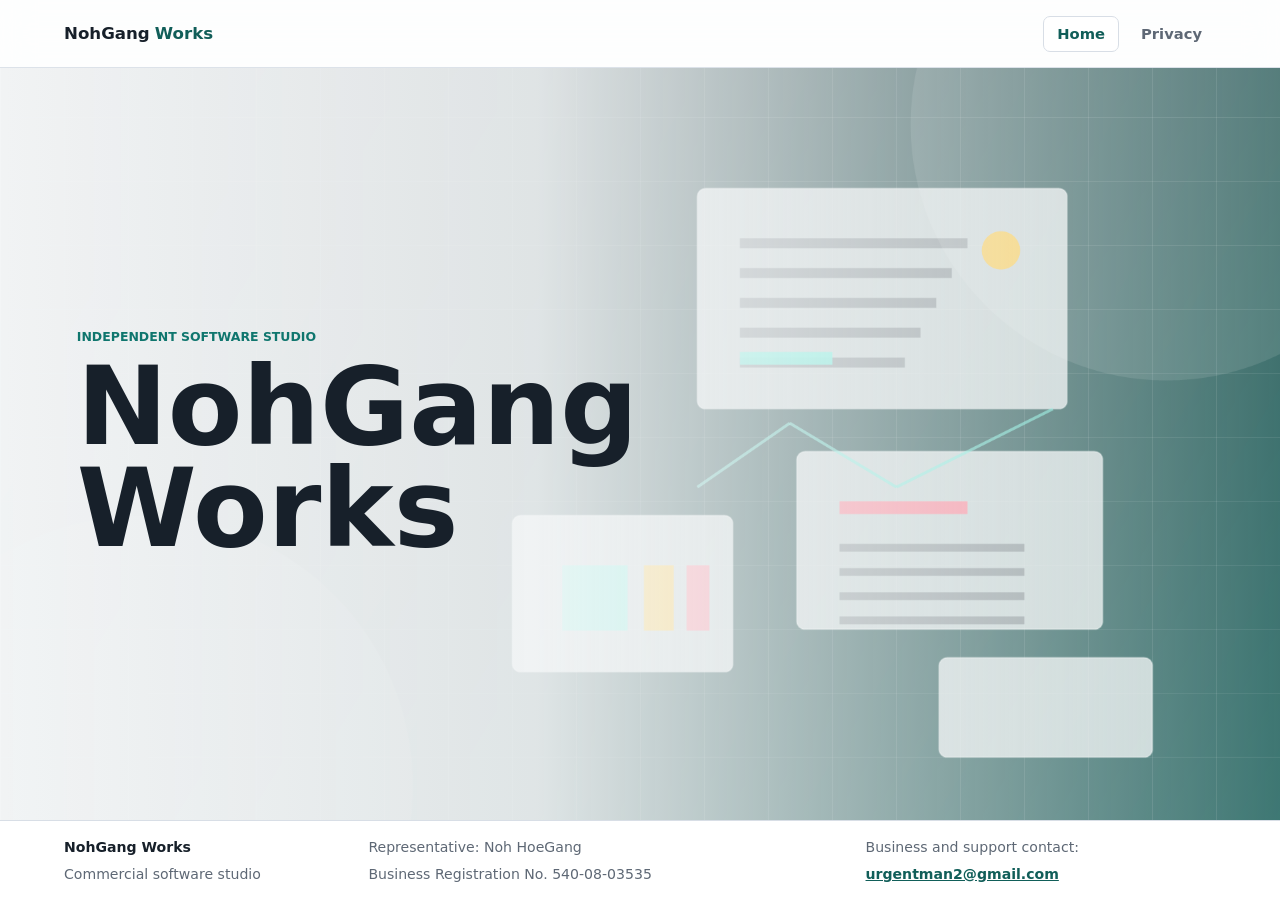
==== index.html @ 8a7586f8 "Add NohGang Works static site Add a complete static GitHub Pages site for NohGang Works. Adds index," ====
<!doctype html>
<html lang="en">
  <head>
    <meta charset="utf-8">
    <meta name="viewport" content="width=device-width, initial-scale=1">
    <meta
      name="description"
      content="NohGang Works is the home of NGST and independent commercial software projects by Noh HoeGang."
    >
    <meta property="og:title" content="NohGang Works">
    <meta
      property="og:description"
      content="Home of NGST, short for Noh Gang Smart Tools."
    >
    <meta property="og:type" content="website">
    <title>NohGang Works</title>
    <link rel="stylesheet" href="styles.css?v=20260703-2">
  </head>
  <body class="home-page">
    <header class="site-header">
      <a class="brand" href="/" aria-label="NohGang Works home">
        <span>NohGang</span>
        <strong>Works</strong>
      </a>
      <nav class="site-nav" aria-label="Primary navigation">
        <a href="/" aria-current="page">Home</a>
        <div class="nav-menu">
          <a class="nav-menu-trigger" href="/privacy/">Privacy</a>
          <div class="nav-submenu" aria-label="Privacy pages">
            <a href="/privacy/">Site</a>
            <a href="/privacy/ngst-express-it.html">NGST Express It</a>
          </div>
        </div>
      </nav>
    </header>

    <main class="frontpage">
      <section class="front-hero" aria-labelledby="site-title">
        <div>
          <p class="eyebrow">Independent Software Studio</p>
          <h1 id="site-title">NohGang Works</h1>
        </div>
      </section>
    </main>

    <footer class="site-footer" aria-label="Business information">
      <div>
        <strong>NohGang Works</strong>
        <span>Commercial software studio</span>
      </div>
      <div>
        <span>Representative: Noh HoeGang</span>
        <span>Business Registration No. 540-08-03535</span>
      </div>
      <div>
        <span>Business and support contact:</span>
        <a href="mailto:urgentman2@gmail.com">urgentman2@gmail.com</a>
      </div>
    </footer>
  </body>
</html>
---- styles.css ----
:root {
  color-scheme: light;
  --bg: #f5f7f8;
  --surface: #ffffff;
  --text: #17202a;
  --muted: #5e6875;
  --border: #d8dee6;
  --accent: #0f766e;
  --accent-strong: #115e59;
  --nav-bg: rgba(255, 255, 255, 0.82);
  --shadow: 0 18px 44px rgba(21, 30, 41, 0.1);
}

* {
  box-sizing: border-box;
}

body {
  margin: 0;
  min-height: 100vh;
  display: flex;
  flex-direction: column;
  font-family:
    Inter, ui-sans-serif, system-ui, -apple-system, BlinkMacSystemFont, "Segoe UI",
    "Noto Sans KR", sans-serif;
  color: var(--text);
  background: var(--bg);
}

a {
  color: inherit;
}

.site-header {
  display: flex;
  align-items: center;
  justify-content: space-between;
  gap: 20px;
  min-height: 68px;
  padding: 14px clamp(18px, 5vw, 64px);
  border-bottom: 1px solid rgba(216, 222, 230, 0.88);
  background: var(--nav-bg);
  backdrop-filter: blur(16px);
}

.brand {
  display: inline-flex;
  gap: 5px;
  align-items: baseline;
  color: var(--text);
  font-size: 1.04rem;
  font-weight: 700;
  letter-spacing: 0;
  text-decoration: none;
}

.brand strong {
  color: var(--accent-strong);
}

.site-nav {
  display: flex;
  align-items: center;
  gap: 8px;
}

.site-nav a {
  min-height: 36px;
  display: inline-flex;
  align-items: center;
  justify-content: center;
  padding: 0 13px;
  border: 1px solid transparent;
  border-radius: 7px;
  color: var(--muted);
  font-size: 0.92rem;
  font-weight: 700;
  text-decoration: none;
}

.site-nav a:hover,
.site-nav a:focus-visible,
.site-nav a[aria-current] {
  border-color: var(--border);
  color: var(--accent-strong);
  background: #ffffff;
}

.nav-menu {
  position: relative;
  display: inline-flex;
}

.nav-menu::after {
  content: "";
  position: absolute;
  top: 100%;
  right: 0;
  z-index: 29;
  width: 100%;
  min-width: 190px;
  height: 10px;
  background: rgba(255, 255, 255, 0);
  pointer-events: none;
}

.nav-submenu {
  position: absolute;
  top: calc(100% + 8px);
  right: 0;
  z-index: 30;
  display: grid;
  min-width: 190px;
  padding: 7px;
  border: 1px solid var(--border);
  border-radius: 8px;
  background: #ffffff;
  box-shadow: var(--shadow);
  opacity: 0;
  pointer-events: none;
  transform: translateY(-4px);
  transition: opacity 140ms ease, transform 140ms ease;
}

.nav-menu:hover .nav-submenu,
.nav-menu:focus-within .nav-submenu {
  opacity: 1;
  pointer-events: auto;
  transform: translateY(0);
}

.nav-menu:hover::after,
.nav-menu:focus-within::after {
  pointer-events: auto;
}

.nav-submenu a {
  justify-content: flex-start;
  width: 100%;
  min-height: 38px;
  padding: 0 10px;
  border-radius: 6px;
  white-space: nowrap;
}

.frontpage {
  flex: 1;
  display: grid;
  grid-template-columns: minmax(0, 760px) minmax(120px, 1fr);
  align-items: center;
  padding: clamp(26px, 5vh, 54px) clamp(18px, 6vw, 82px);
  background:
    linear-gradient(90deg, rgba(245, 247, 248, 0.98) 0%, rgba(245, 247, 248, 0.9) 42%, rgba(245, 247, 248, 0.22) 100%),
    url("assets/hero-background.png") right center / cover no-repeat;
}

.front-hero {
  max-width: 760px;
}

.eyebrow {
  margin: 0 0 12px;
  color: var(--accent);
  font-size: 0.78rem;
  font-weight: 800;
  letter-spacing: 0;
  text-transform: uppercase;
}

h1,
h2,
h3,
p {
  overflow-wrap: anywhere;
}

h1 {
  margin: 0;
  font-size: clamp(3.2rem, 8.5vw, 7.2rem);
  line-height: 0.93;
  letter-spacing: 0;
}

h2 {
  margin: 0;
  font-size: clamp(2.2rem, 5vw, 4.8rem);
  line-height: 0.96;
  letter-spacing: 0;
}

.summary,
.lede,
.content-card p {
  color: var(--muted);
  line-height: 1.62;
}

.summary {
  max-width: 52ch;
  margin: 22px 0 0;
  font-size: clamp(1.05rem, 2vw, 1.24rem);
}

.content-card {
  border: 1px solid var(--border);
  border-radius: 8px;
  background: rgba(255, 255, 255, 0.92);
  box-shadow: var(--shadow);
}

.button {
  display: inline-flex;
  align-items: center;
  justify-content: center;
  min-height: 44px;
  padding: 0 16px;
  border: 1px solid var(--border);
  border-radius: 7px;
  font-weight: 760;
  text-decoration: none;
}

.button.primary {
  border-color: var(--accent-strong);
  color: #ffffff;
  background: var(--accent-strong);
}

.simple-page {
  flex: 1;
  width: min(100%, 960px);
  margin: 0 auto;
  padding: clamp(28px, 6vh, 64px) clamp(18px, 5vw, 48px);
}

.content-card {
  padding: clamp(26px, 5vw, 48px);
}

.content-card h1 {
  font-size: clamp(2.8rem, 7vw, 5.6rem);
}

.content-card h2 {
  margin: 36px 0 10px;
  font-size: 1.32rem;
  line-height: 1.2;
}

.content-card p {
  max-width: 72ch;
  font-size: 1.02rem;
}

.content-card a:not(.project-row) {
  color: var(--accent-strong);
  font-weight: 700;
}

.project-list-view {
  margin-top: 32px;
  border-top: 1px solid var(--border);
}

.project-row {
  display: grid;
  grid-template-columns: minmax(170px, 0.9fr) minmax(260px, 1.4fr) auto;
  gap: 18px;
  align-items: center;
  padding: 18px 0;
  border-bottom: 1px solid var(--border);
  color: inherit;
  font-weight: 400;
  text-decoration: none;
}

.project-row:hover,
.project-row:focus-visible {
  color: var(--accent-strong);
}

.project-main,
.project-copy {
  display: grid;
  gap: 4px;
}

.project-main strong {
  color: var(--text);
  font-size: 1.12rem;
  font-weight: 800;
}

.project-main span,
.project-copy {
  color: var(--muted);
  font-weight: 400;
}

.project-status {
  justify-self: end;
  padding: 5px 10px;
  border: 1px solid rgba(15, 118, 110, 0.24);
  border-radius: 999px;
  color: var(--accent-strong);
  font-size: 0.78rem;
  font-weight: 800;
  background: rgba(15, 118, 110, 0.08);
}

.lede {
  margin-top: 20px;
  font-size: 1.12rem;
}

.policy-notice {
  margin: 28px 0 0;
  padding: 16px 18px;
  border: 1px solid rgba(15, 118, 110, 0.24);
  border-radius: 8px;
  color: var(--accent-strong);
  font-weight: 700;
  line-height: 1.55;
  background: rgba(15, 118, 110, 0.08);
}

.policy-links {
  display: flex;
  flex-wrap: wrap;
  gap: 10px;
  margin: 18px 0 8px;
}

.policy-links a {
  display: inline-flex;
  align-items: center;
  min-height: 36px;
  padding: 0 12px;
  border: 1px solid var(--border);
  border-radius: 7px;
  color: var(--accent-strong);
  font-size: 0.92rem;
  font-weight: 800;
  text-decoration: none;
  background: #ffffff;
}

.policy-section {
  margin-top: 36px;
}

.policy-summary {
  display: grid;
  margin: 18px 0 0;
  border-top: 1px solid var(--border);
}

.policy-summary div {
  display: grid;
  grid-template-columns: minmax(150px, 0.34fr) minmax(0, 1fr);
  gap: 16px;
  padding: 14px 0;
  border-bottom: 1px solid var(--border);
}

.policy-summary dt,
.policy-summary dd {
  margin: 0;
  line-height: 1.55;
}

.policy-summary dt {
  color: var(--text);
  font-weight: 800;
}

.policy-summary dd {
  color: var(--muted);
}

.site-footer {
  display: grid;
  grid-template-columns: 0.8fr 1.35fr 1fr;
  gap: 10px 24px;
  padding: 16px clamp(18px, 5vw, 64px);
  border-top: 1px solid var(--border);
  color: var(--muted);
  background: #ffffff;
  font-size: 0.88rem;
  line-height: 1.45;
}

.site-footer div {
  display: flex;
  flex-wrap: wrap;
  gap: 6px 12px;
  align-items: center;
}

.site-footer strong {
  color: var(--text);
}

.site-footer a {
  color: var(--accent-strong);
  font-weight: 700;
}

@media (max-width: 860px) {
  body {
    min-height: 100svh;
  }

  .site-nav {
    flex-wrap: wrap;
  }

  .frontpage {
    grid-template-columns: 1fr;
    align-items: start;
    background:
      linear-gradient(180deg, rgba(245, 247, 248, 0.98), rgba(245, 247, 248, 0.86)),
      url("assets/hero-background.png") center / cover no-repeat;
  }

  .site-footer {
    grid-template-columns: 1fr;
  }
}

@media (max-width: 520px) {
  .site-header {
    gap: 12px;
    min-height: 58px;
    padding: 10px 14px;
  }

  .brand {
    font-size: 0.96rem;
  }

  .site-nav a {
    min-height: 32px;
    padding: 0 9px;
    font-size: 0.86rem;
  }

  .nav-menu {
    display: grid;
    gap: 6px;
  }

  .nav-menu::after {
    content: none;
  }

  .nav-submenu {
    position: static;
    min-width: 0;
    padding: 0;
    border: 0;
    background: transparent;
    box-shadow: none;
    opacity: 1;
    pointer-events: auto;
    transform: none;
  }

  .nav-submenu a {
    min-height: 30px;
    padding: 0 9px;
    background: rgba(255, 255, 255, 0.66);
  }

  .frontpage {
    padding: 20px 14px;
  }

  h1 {
    font-size: clamp(2.55rem, 14vw, 3.8rem);
  }

  h2 {
    font-size: clamp(2rem, 13vw, 3.5rem);
  }

  .summary {
    margin-top: 14px;
    font-size: 0.98rem;
    line-height: 1.5;
  }

  .button {
    width: 100%;
    min-height: 40px;
  }

  .site-footer {
    padding: 12px 14px;
    font-size: 0.8rem;
    line-height: 1.35;
  }

  .project-row {
    grid-template-columns: 1fr;
    gap: 8px;
  }

  .project-status {
    justify-self: start;
  }

  .policy-summary div {
    grid-template-columns: 1fr;
    gap: 4px;
  }
}

@media (max-width: 360px) {
  .site-header {
    align-items: flex-start;
    flex-direction: column;
  }
}
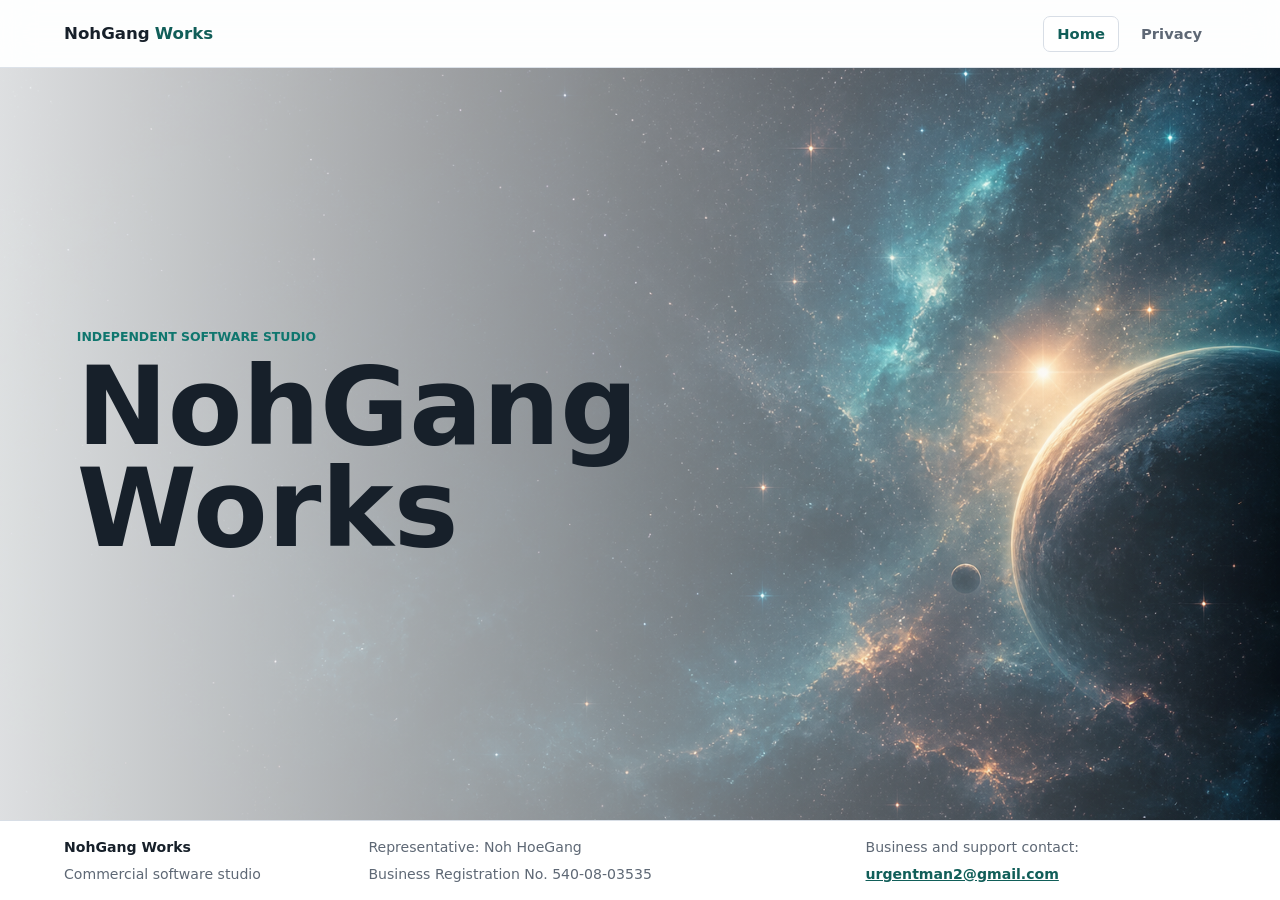
==== commit bd3cf77c: "Add interactive mobile navigation menu Implement click-to-toggle mobile navigation with improved acc" ====
--- a/index.html
+++ b/index.html
@@ -14,7 +14,8 @@
     >
     <meta property="og:type" content="website">
     <title>NohGang Works</title>
-    <link rel="stylesheet" href="styles.css?v=20260703-2">
+    <link rel="stylesheet" href="styles.css?v=20260703-6">
+    <script src="/site.js?v=20260703-1" defer></script>
   </head>
   <body class="home-page">
     <header class="site-header">
@@ -25,8 +26,8 @@
       <nav class="site-nav" aria-label="Primary navigation">
         <a href="/" aria-current="page">Home</a>
         <div class="nav-menu">
-          <a class="nav-menu-trigger" href="/privacy/">Privacy</a>
-          <div class="nav-submenu" aria-label="Privacy pages">
+          <a class="nav-menu-trigger" href="/privacy/" aria-haspopup="true" aria-expanded="false" aria-controls="privacy-menu">Privacy</a>
+          <div class="nav-submenu" id="privacy-menu" aria-label="Privacy pages">
             <a href="/privacy/">Site</a>
             <a href="/privacy/ngst-express-it.html">NGST Express It</a>
           </div>
--- a/styles.css
+++ b/styles.css
@@ -150,8 +150,8 @@
   align-items: center;
   padding: clamp(26px, 5vh, 54px) clamp(18px, 6vw, 82px);
   background:
-    linear-gradient(90deg, rgba(245, 247, 248, 0.98) 0%, rgba(245, 247, 248, 0.9) 42%, rgba(245, 247, 248, 0.22) 100%),
-    url("assets/hero-background.png") right center / cover no-repeat;
+    linear-gradient(90deg, rgba(245, 247, 248, 0.9) 0%, rgba(245, 247, 248, 0.58) 44%, rgba(245, 247, 248, 0.03) 100%),
+    url("assets/hero-space-background.png") right center / cover no-repeat;
 }
 
 .front-hero {
@@ -419,8 +419,8 @@
     grid-template-columns: 1fr;
     align-items: start;
     background:
-      linear-gradient(180deg, rgba(245, 247, 248, 0.98), rgba(245, 247, 248, 0.86)),
-      url("assets/hero-background.png") center / cover no-repeat;
+      linear-gradient(180deg, rgba(245, 247, 248, 0.96), rgba(245, 247, 248, 0.74)),
+      url("assets/hero-space-background.png") center / cover no-repeat;
   }
 
   .site-footer {
@@ -430,6 +430,8 @@
 
 @media (max-width: 520px) {
   .site-header {
+    align-items: flex-start;
+    flex-direction: column;
     gap: 12px;
     min-height: 58px;
     padding: 10px 14px;
@@ -446,8 +448,8 @@
   }
 
   .nav-menu {
-    display: grid;
-    gap: 6px;
+    position: relative;
+    display: inline-flex;
   }
 
   .nav-menu::after {
@@ -455,21 +457,37 @@
   }
 
   .nav-submenu {
-    position: static;
-    min-width: 0;
-    padding: 0;
-    border: 0;
-    background: transparent;
-    box-shadow: none;
+    position: absolute;
+    top: calc(100% + 6px);
+    right: auto;
+    left: 0;
+    z-index: 40;
+    display: none;
+    min-width: 190px;
+    padding: 7px;
+    border: 1px solid var(--border);
+    border-radius: 8px;
+    background: #ffffff;
+    box-shadow: var(--shadow);
     opacity: 1;
     pointer-events: auto;
     transform: none;
   }
 
+  .nav-menu.is-open .nav-menu-trigger {
+    border-color: var(--border);
+    color: var(--accent-strong);
+    background: #ffffff;
+  }
+
+  .nav-menu.is-open .nav-submenu {
+    display: grid;
+  }
+
   .nav-submenu a {
-    min-height: 30px;
-    padding: 0 9px;
-    background: rgba(255, 255, 255, 0.66);
+    min-height: 38px;
+    padding: 0 10px;
+    background: #ffffff;
   }
 
   .frontpage {
@@ -515,10 +533,3 @@
     gap: 4px;
   }
 }
-
-@media (max-width: 360px) {
-  .site-header {
-    align-items: flex-start;
-    flex-direction: column;
-  }
-}
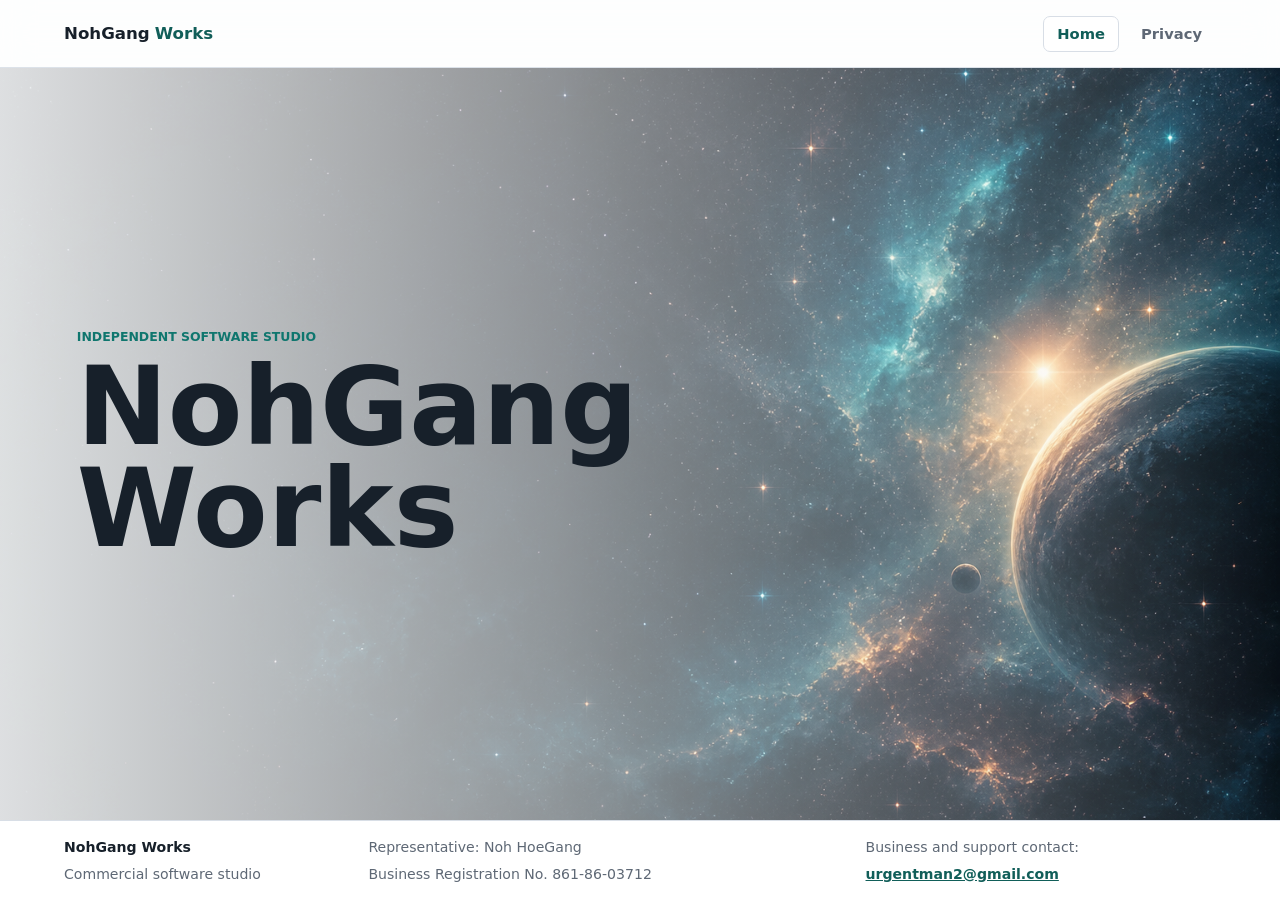
==== commit 1f7e53db: "Update index.html" ====
--- a/index.html
+++ b/index.html
@@ -29,7 +29,7 @@
           <a class="nav-menu-trigger" href="/privacy/" aria-haspopup="true" aria-expanded="false" aria-controls="privacy-menu">Privacy</a>
           <div class="nav-submenu" id="privacy-menu" aria-label="Privacy pages">
             <a href="/privacy/">Site</a>
-            <a href="/privacy/ngst-express-it.html">NGST Express It</a>
+            <a href="/privacy/ngst-express-it/">NGST Express It</a>
           </div>
         </div>
       </nav>
@@ -51,7 +51,7 @@
       </div>
       <div>
         <span>Representative: Noh HoeGang</span>
-        <span>Business Registration No. 540-08-03535</span>
+        <span>Business Registration No. 861-86-03712</span>
       </div>
       <div>
         <span>Business and support contact:</span>
